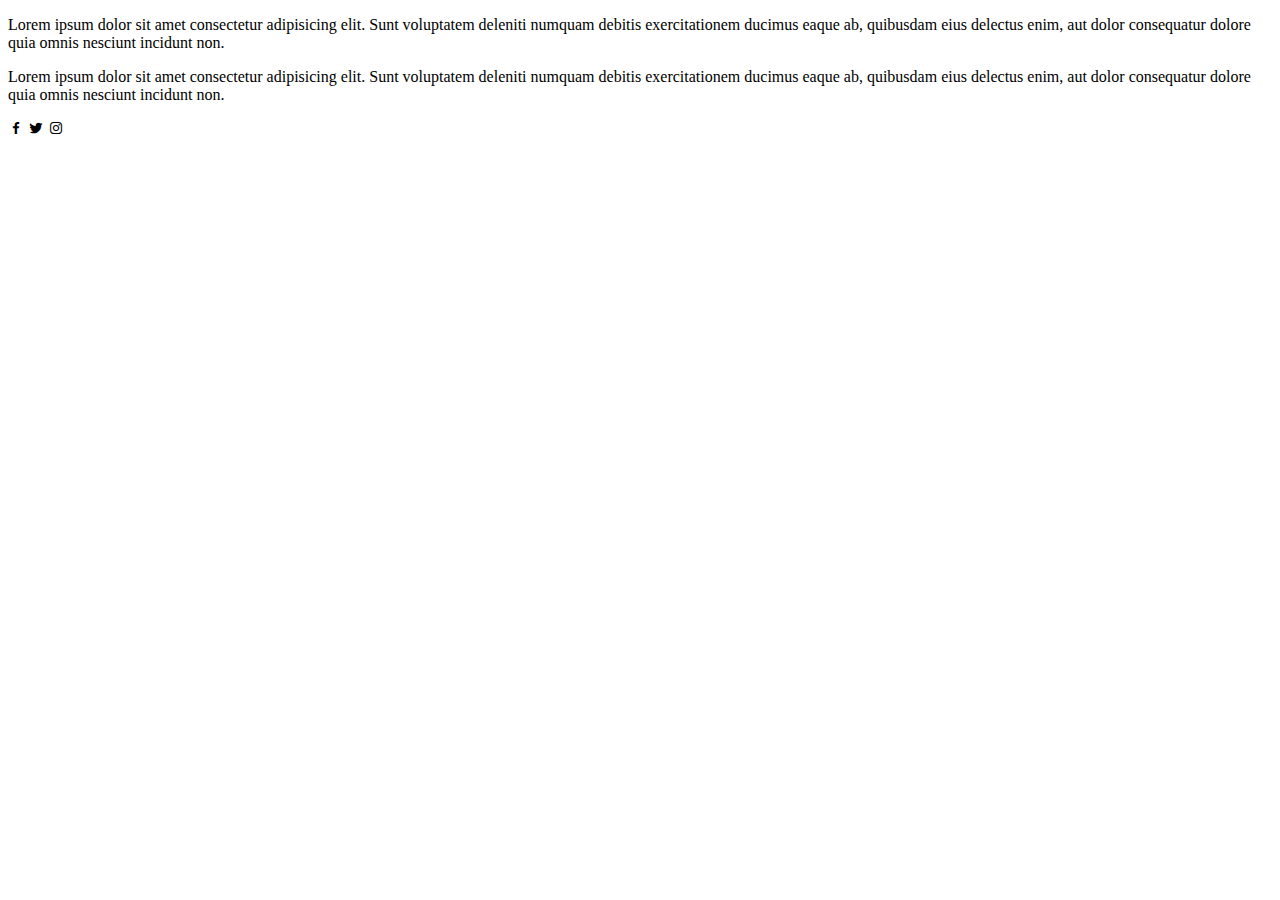
==== index.html @ 6dda94fc "20220620-PaginaWeb" ====
<!DOCTYPE html>
<html lang="es">
<head>
  <meta charset="UTF-8">
  <meta http-equiv="X-UA-Compatible" content="IE=edge">
  <meta name="viewport" content="width=device-width, initial-scale=1.0">
  <title>Pagina Web</title>
  <!-- from BoxIcons.com/usage --> 
  <link href='https://unpkg.com/boxicons@2.1.2/css/boxicons.min.css' rel='stylesheet'>
</head>
<body>
    
  <P>Lorem ipsum dolor sit amet consectetur adipisicing elit. Sunt voluptatem deleniti numquam debitis exercitationem ducimus eaque ab, quibusdam eius delectus enim, aut dolor consequatur dolore quia omnis nesciunt incidunt non.</P>
  
  <P>Lorem ipsum dolor sit amet consectetur adipisicing elit. Sunt voluptatem deleniti numquam debitis exercitationem ducimus eaque ab, quibusdam eius delectus enim, aut dolor consequatur dolore quia omnis nesciunt incidunt non.</P> 
  
  
<!-- /* From BoxIcons.com */ --> 
<i class='bx bxl-facebook' ></i>
<i class='bx bxl-twitter' ></i>
<i class='bx bxl-instagram' ></i>

</body>
</html>
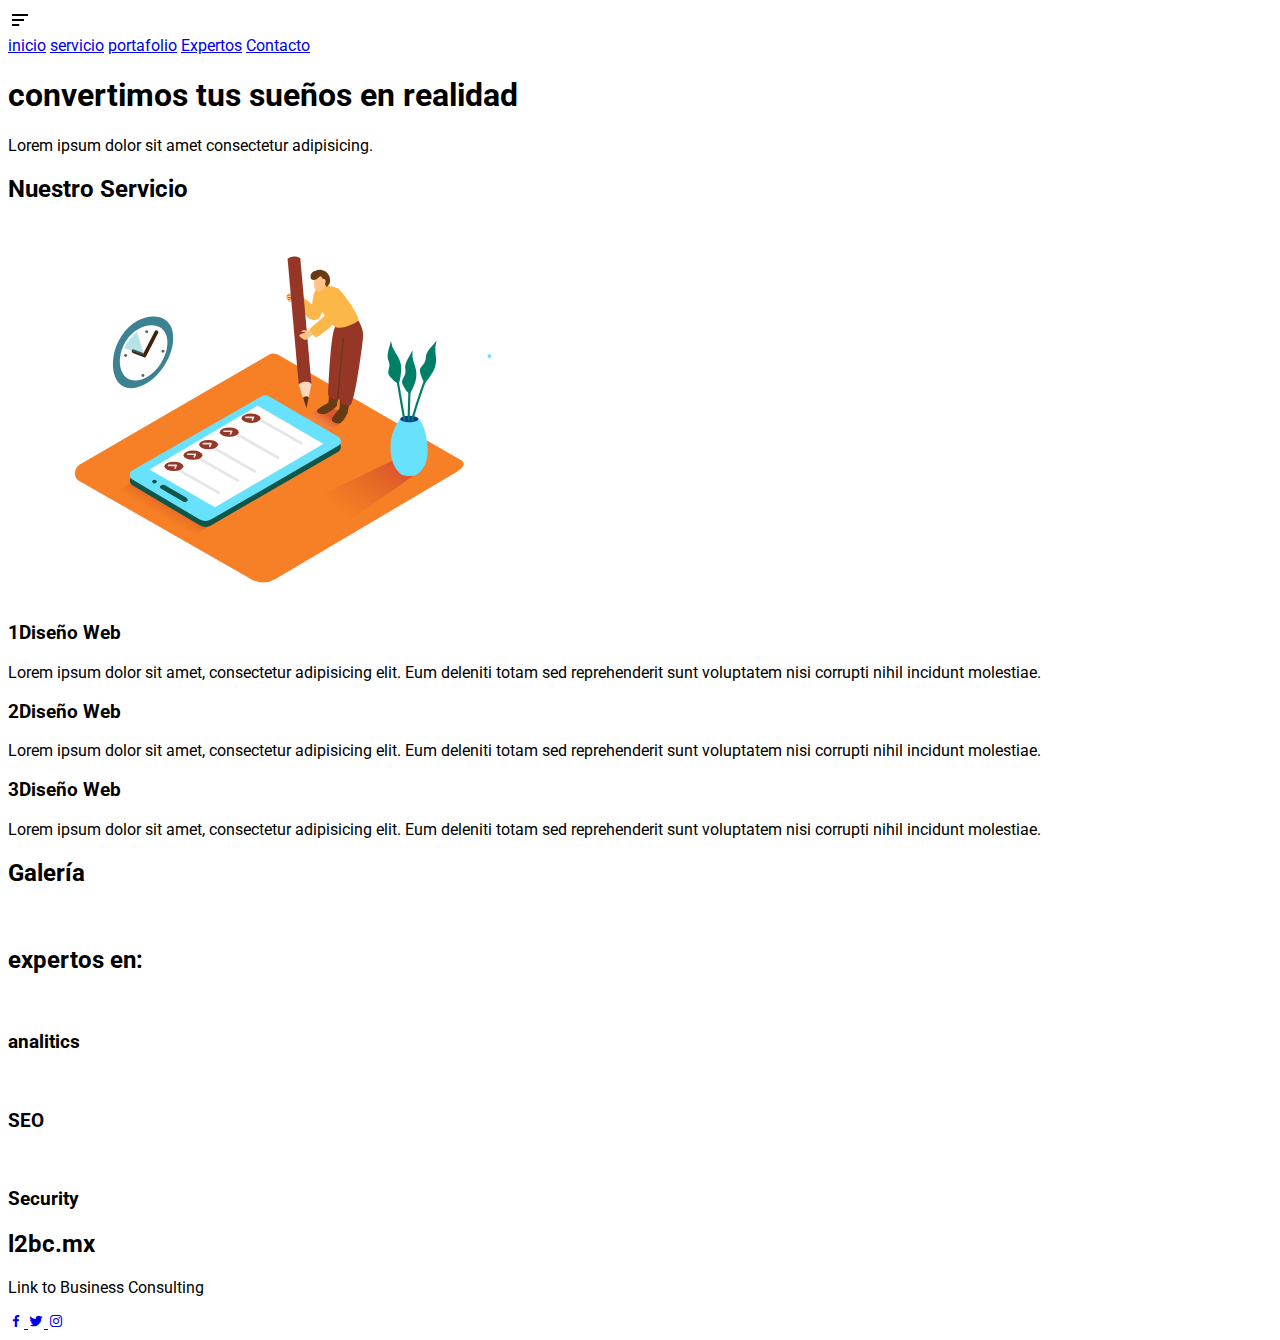
==== commit 50d73a8c: "20220705-AntesCSS" ====
--- a/index.html
+++ b/index.html
@@ -4,21 +4,114 @@
   <meta charset="UTF-8">
   <meta http-equiv="X-UA-Compatible" content="IE=edge">
   <meta name="viewport" content="width=device-width, initial-scale=1.0">
-  <title>Pagina Web</title>
+  <title>Curso Web Udemy</title>
   <!-- from BoxIcons.com/usage --> 
   <link href='https://unpkg.com/boxicons@2.1.2/css/boxicons.min.css' rel='stylesheet'>
+  <link rel="stylesheet" href="estilos.css">
+  <link rel="preconnect" href="https://fonts.googleapis.com">
+<link rel="preconnect" href="https://fonts.gstatic.com" crossorigin>
+<link href="https://fonts.googleapis.com/css2?family=Montserrat:wght@500&family=Roboto:wght@100;300;700&display=swap" rel="stylesheet">
 </head>
 <body>
-    
-  <P>Lorem ipsum dolor sit amet consectetur adipisicing elit. Sunt voluptatem deleniti numquam debitis exercitationem ducimus eaque ab, quibusdam eius delectus enim, aut dolor consequatur dolore quia omnis nesciunt incidunt non.</P>
-  
-  <P>Lorem ipsum dolor sit amet consectetur adipisicing elit. Sunt voluptatem deleniti numquam debitis exercitationem ducimus eaque ab, quibusdam eius delectus enim, aut dolor consequatur dolore quia omnis nesciunt incidunt non.</P> 
-  
-  
-<!-- /* From BoxIcons.com */ --> 
-<i class='bx bxl-facebook' ></i>
-<i class='bx bxl-twitter' ></i>
-<i class='bx bxl-instagram' ></i>
 
+<header class="header" id="inicio">
+  <img src="/Imagenes/bxMenuLeft.svg" alt="" class="hamburguesa">
+  <nav class="menu-navegacion">
+    <a href="#inicio">inicio</a>
+    <a href="#servicio">servicio</a>
+    <a href="#portafolio">portafolio</a>
+    <a href="#expertos">Expertos</a>
+    <a href="#contacto">Contacto</a>    
+  </nav>
+  <div class="contenedor head">
+    <h1>convertimos tus sueños en realidad</h1>
+    <p class="copy">Lorem ipsum dolor sit amet consectetur adipisicing.</p>
+  </div>
+</header>
+<main>
+  <section class="services contenedor" id="servicio">
+    <h2 class="subtitulo">Nuestro Servicio</h2>
+    <div class="contenedor-servicio">
+      <img src="/Imagenes/imgChecklist.svg" alt="" width="500px">
+      <div class="checklist-servicio">
+        <div class="service">
+          <h3 class="n-service"><span class="number" >1</span>Diseño Web</h3>
+          <p>Lorem ipsum dolor sit amet, consectetur adipisicing elit. Eum deleniti totam sed reprehenderit sunt voluptatem nisi corrupti nihil incidunt molestiae.</p>
+        </div>
+        <div class="service">
+          <h3 class="n-service"><span class="number" >2</span>Diseño Web</h3>
+          <p>Lorem ipsum dolor sit amet, consectetur adipisicing elit. Eum deleniti totam sed reprehenderit sunt voluptatem nisi corrupti nihil incidunt molestiae.</p>
+        </div>
+        <div class="service">
+          <h3 class="n-service"><span class="number" >3</span>Diseño Web</h3>
+          <p>Lorem ipsum dolor sit amet, consectetur adipisicing elit. Eum deleniti totam sed reprehenderit sunt voluptatem nisi corrupti nihil incidunt molestiae.</p>
+        </div>
+      </div>
+
+    </div>
+  </section>
+  <section class="galeria" id="portafolio">
+    <div class="contenedor">
+      <h2 class="subtitulo">Galería</h2>
+        <div class="contenedor-galeria">
+          <img src="imagenes/img01.jpeg" alt="" class="img-galeria">
+          <img src="imagenes/img02.jpeg" alt="" class="img-galeria">
+          <img src="imagenes/img03.jpeg" alt="" class="img-galeria">
+          <img src="imagenes/img04.jpeg" alt="" class="img-galeria">
+          <img src="imagenes/img05.jpeg" alt="" class="img-galeria">
+          <img src="imagenes/img06.jpeg" alt="" class="img-galeria">
+        </div>
+    </div>
+  </section>
+  <!-- <section class="imagen-light">
+    <img src="imagenes/bxWindowClose.svg" alt="" class="close">
+    <img src="" alt="" class="agregar-imagen">
+  </section> -->
+  <section class="contenedor" id="experto">
+    <h2 class="subtitulo">expertos en:</h2>
+    <section class="experts">
+      <div class="cont-expert"> 
+        <img src="imagenes/imgAnalytics.svg" alt="">
+        <h3 class="n-expert">analitics</h3>
+      </div>
+      <div class="cont-expert"> 
+        <img src="imagenes/imgSEO.svg" alt="">
+        <h3 class="n-expert">SEO</h3>
+      </div>
+      <div class="cont-expert"> 
+        <img src="imagenes/imgSecurity.svg" alt="">
+        <h3 class="n-expert">Security</h3>
+      </div>
+    </section>
+
+  </section>
+</main>
+
+<footer id="contacto">
+  <div class="contenedor footer-content">
+    <div class="contact-us">
+      <h2 class="brand">l2bc.mx</h2>
+      <p>Link to Business Consulting</p>
+    </div>
+    <div class="social-media">
+      <!-- /* From BoxIcons.com */ --> 
+      <a href="/" class="social-media-icon" >
+        <i class='bx bxl-facebook' ></i>
+      </a>
+      <a href="/" class="social-media-icon" >
+        <i class='bx bxl-twitter' ></i>
+      </a>
+      <a href="/" class="social-media-icon" >
+        <i class='bx bxl-instagram' ></i>        
+      </a>
+    </div>
+  </div>
+</footer>
+
+<!-- ---- Archivos JavaScript ---- -->
+<script src="js/menu.js" ></script>
+<script src="js/lightbox.js" ></script>
+ 
 </body>
-</html>+</html>
+
--- a/estilos.css
+++ b/estilos.css
@@ -0,0 +1,5 @@
+
+body {
+  font-family: 'Montserrat', sans-serif;
+  font-family: 'Roboto', sans-serif;
+}
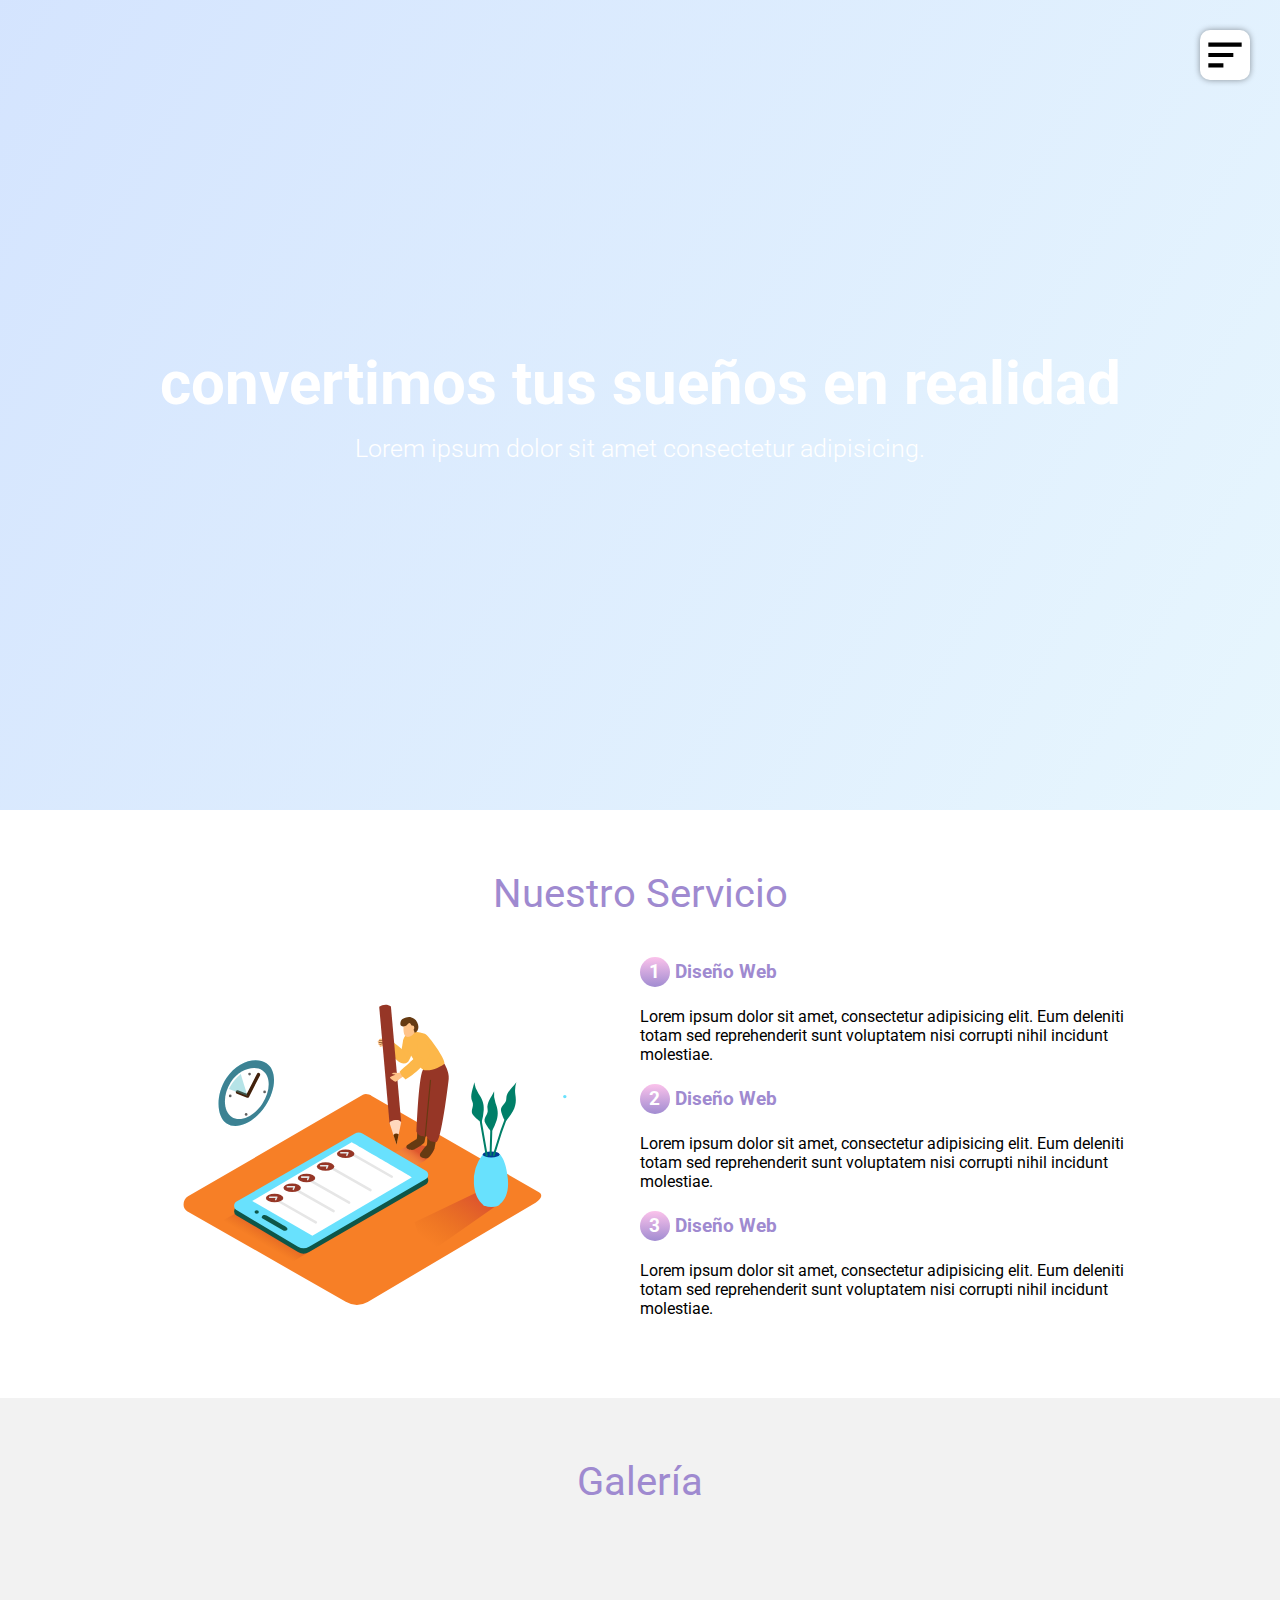
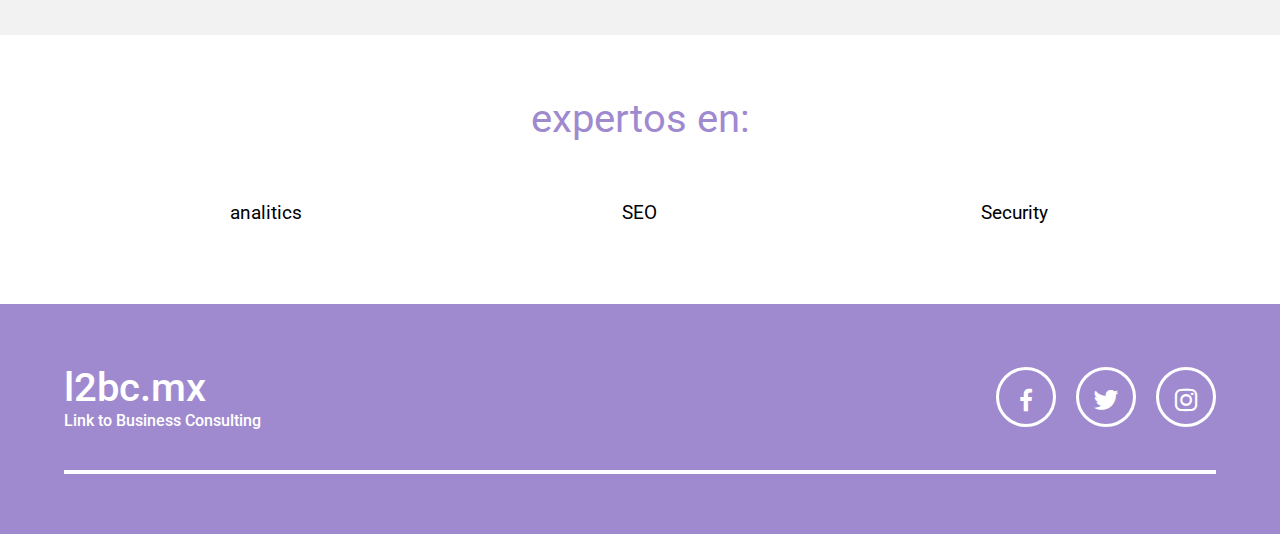
==== commit 1b8d3e7a: "20220708-AntesJS" ====
--- a/index.html
+++ b/index.html
@@ -20,16 +20,16 @@
     <a href="#inicio">inicio</a>
     <a href="#servicio">servicio</a>
     <a href="#portafolio">portafolio</a>
-    <a href="#expertos">Expertos</a>
-    <a href="#contacto">Contacto</a>    
+    <a href="#expertos">expertos</a>
+    <a href="#contacto">contacto</a>    
   </nav>
   <div class="contenedor head">
-    <h1>convertimos tus sueños en realidad</h1>
+    <h1 class="titulo" >convertimos tus sueños en realidad</h1>
     <p class="copy">Lorem ipsum dolor sit amet consectetur adipisicing.</p>
   </div>
 </header>
 <main>
-  <section class="services contenedor" id="servicio">
+  <section class="contenedor" id="servicio">
     <h2 class="subtitulo">Nuestro Servicio</h2>
     <div class="contenedor-servicio">
       <img src="/Imagenes/imgChecklist.svg" alt="" width="500px">
@@ -63,11 +63,13 @@
         </div>
     </div>
   </section>
-  <!-- <section class="imagen-light">
-    <img src="imagenes/bxWindowClose.svg" alt="" class="close">
-    <img src="" alt="" class="agregar-imagen">
-  </section> -->
-  <section class="contenedor" id="experto">
+  <!-- --- ++++++ Imagen - Light ++++++ ----- -->
+  <section class="imagen-light">
+    <img src="imagenes/bxSalir.svg" alt="" class="close">
+    <img src="/Imagenes/imgWorkspace3-extrasmall.png" alt="" class="agregar-imagen">
+  </section>
+<!-- --- ++++ Las clase las estructura -> Contenedor -> experts -> cont-experts -> n-experts +++ --- -->
+  <section class="contenedor" id="expertos">
     <h2 class="subtitulo">expertos en:</h2>
     <section class="experts">
       <div class="cont-expert"> 
@@ -106,6 +108,7 @@
       </a>
     </div>
   </div>
+  <div class="line"></div>
 </footer>
 
 <!-- ---- Archivos JavaScript ---- -->
--- a/estilos.css
+++ b/estilos.css
@@ -1,5 +1,396 @@
-
 body {
   font-family: 'Montserrat', sans-serif;
   font-family: 'Roboto', sans-serif;
 }
+
+/* ----- +++++++++ ------------- */
+
+:root{
+  scroll-behavior: smooth;
+}
+
+* {
+  margin: 0;
+  padding: 0;
+  box-sizing: border-box;
+}
+
+.contenedor {
+  width: 90%;
+  max-width: 1200px;
+  overflow: hidden;
+  margin: auto;
+  padding: 60px 0;
+}
+
+header {
+  /* --- vh = 1% de la altura de la ventana gráfica. Unidades de longitud relativa --- */
+  height: 90vh; 
+  /* --- desde webgradients.com -> seleccionar -> copy CSS --> paste aqui abajo ---- */
+  background-image: linear-gradient(120deg, #a1c4fd74 0%, #c2e9fb61 100%), url(/imagenes/imgWorkspace3-extrasmall.png);
+  /* background-image: linear-gradient(to right, #cf6cc880 33%, #ee609b95 66%, #ee609b9e 100%), url(/Imagenes/imgWorkspace3-extrasmall.png); */  
+  /* ----- No se porque las siguientes líneas no funcionaron -------- */
+  /* background-image: linear-gradient(to top, #a18cd181 0%, #fbc2eb80 100%), url(/Imagenes/imgWorkspace2-small.png); */
+  /* background-image: linear-gradient (120deg, rgba(241, 147, 251, 0.502) 0%, rgba(245, 87, 108, 0.507) 100%), url(/Imagenes/imgWorkspace2-small.png); */
+  background-repeat: no-repeat;
+  background-size: cover;
+  background-attachment: fixed;
+  background-position: center;
+}
+
+.head {
+  text-align: center;
+  padding: 0px;
+  height: 100%;
+  display: flex;
+  justify-content: center;
+  align-items: center;
+  flex-direction: column;
+  color: #fff;
+}
+
+.hamburguesa {
+  position: fixed;
+  top: 30px;
+  right: 30px;
+  background: #fff;
+  width: 50px;
+  height: 50px;
+  cursor: pointer;
+  border-radius: 10px;
+  box-shadow: 0 0 6px rgba(0, 0, 0, .4);
+}
+
+.menu-navegacion {
+  position: fixed;
+  top: 0;
+  right: 0;
+  width: 20vw;
+  height: 100%;
+  background-image: linear-gradient(to top, #5ee7df 0%, #b490ca 100%);
+  display: flex;
+  flex-direction: column;
+  justify-content: space-evenly;
+  align-items: center;
+  transition: transform .3s ease-in-out;
+  transform: translate(110%);           /*  si muevo translate de transform de 0-110% para visualizar la imagen y poder ajustar responsive  */
+  box-shadow: 0 0 6px rgba(0, 0, 0, .5);
+}
+
+.spread {
+  transform: translate(0);
+}
+
+.menu-navegacion a{
+  color: #fff;
+  text-decoration: none;
+  font-size: x-large;
+}
+
+.titulo {
+  font-size: 60px;
+  margin-bottom: 15px;
+}
+
+.copy {
+  font-weight: 300;
+  font-size: 25px;
+}
+
+/* --- +++++ Subtitulos ++++++ ----- */
+
+.subtitulo {
+  text-align: center;
+  font-weight: 400;
+  color: #9f8ad0;
+  margin-bottom: 40px;
+  font-size: 40px;
+}
+
+/* --- ++++ Contenedor Servicio +++ ---  */
+
+.contenedor-servicio {
+  display: flex;
+  justify-content: space-evenly;
+  align-items: center;
+  flex-wrap: wrap;
+}
+
+.contenedor-servicio img{
+  width: 40%;
+}
+
+.checklist-servicio {
+  width: 45%;
+}
+
+.service {
+  margin-bottom: 20px;
+}
+.n-service {
+  margin-bottom: 20px;
+  color: #9f8ad0;
+}
+
+.number{
+  display: inline-block;
+  background-image: linear-gradient(to top, #a18cd1 0%, #fbc2eb 100%);
+  width: 30px;
+  height: 30px;
+  color: #fff;
+  text-align: center;
+  border-radius: 50%;
+  font-weight: 700;
+  line-height: 30px;
+  margin-right: 5px;
+}
+
+.galeria {
+  background: #f2f2f2;
+}
+
+.contenedor-galeria {
+  display: flex;
+  justify-content: space-evenly;
+  flex-wrap: wrap;
+}
+
+.img-galeria {
+  object-fit: cover;
+  width: 30%;
+  display: block;
+  margin-bottom: 15px;
+  box-shadow: 0 0 6px rgba(0, 0, 0, .5);
+  cursor: pointer;
+}
+
+.imagen-light{
+  position: fixed;
+  background: rgba(0, 0, 0, .7);
+  width: 100%;
+  height: 100%;
+  top: 0;
+  left: 0;
+  display: flex;
+  justify-content: center;
+  align-items: center;
+  transform: translate(100%);   /*  si muevo translate en transform de 0-100% para visualizar la imagen y poder ajustar responsive  */
+  transition: transform .2s ease-in-out;
+}
+
+.show{
+  transform: translate(0) ;
+}
+
+.agregar-imagen{
+  object-fit: cover;
+  width: 60%;
+  border-radius: 10px;
+  transform: scale(0);  /*  si muevo scale de 0-1 para visualizar la imagen y poder ajustar responsive  */
+  transition: transform .3s .2s;
+}
+/* --- +++ Clase extra : para cuando dé click en la imagen +++ --- */
+.showImage{
+  transform: scale(1);
+}
+
+.close{
+  position: absolute;
+  top: 15px;
+  right: 15px;
+  width: 40px;
+  cursor: pointer;
+}
+
+.experts{
+  display: flex;
+  justify-content: space-evenly;
+  align-items: center;
+  flex-wrap: wrap;
+}
+
+.cont-expert{
+  width: 30%;
+  text-align: center;
+  margin-bottom: 20px;
+}
+
+.cont-expert img{
+  width: 80%;
+  display: block;
+  margin: 0 auto;
+}
+
+.n-expert{
+  display: inline-block;
+  margin-top: 20px;
+  width: 100%;
+  font-weight: 400;
+}
+
+  /* ------ ++++++++ Footer +++++ ------ */
+
+footer{
+  /* background-image: linear-gradient(to bottom, #ebc0fd 0%, #d9ded8 100%); */
+  background: #9f8ad0 ;
+  padding-bottom: 0.1px;
+}
+
+.footer-content{
+  display: flex;
+  justify-content: space-between;
+  align-items: center;
+  flex-wrap: wrap;
+  padding-top: 60px;
+  padding-bottom: 40px;
+}
+
+.contact-us{
+  width: 40%; 
+  color: #fff;
+}
+
+.brand{
+  font-weight: 500;
+  font-size: 40px;
+}
+
+.brand+p{
+  font-weight: 500;
+}
+
+.social-media{
+  width: 50%;
+  display: flex;
+  justify-content: flex-end;
+}
+
+.social-media-icon{
+  display: inline-block;
+  margin-left: 20px;
+  width: 60px;
+  height: 60px;
+  border: solid #fff;
+  border-radius: 50%;
+  text-align: center;
+  color: #fff;
+}
+
+.social-media-icon:hover{
+  background: #fff;
+  color: #764ba2;
+}
+
+.social-media-icon i{
+  font-size: 30px;
+  line-height: 60px;
+}
+
+.line{
+  width: 90%;
+  max-width: 1200px;
+  margin: 0 auto;
+  height: 4px;
+  background: #fff;
+  margin-bottom: 60px;
+}
+
+/* --- +++ Pantalla Responsive menos a 800px +++ ---  */
+
+@media screen and (max-width: 800px) {
+  .menu-navegacion{
+    width: 50vw;
+  }
+  
+  .titulo{
+    font-size: 40px;
+  }
+
+  .contenedor-servicio img{
+    width: 80%;
+    margin-bottom: 40px;
+  }
+
+  .checklist-servicio{
+    width: 80%;
+  }
+
+  .service{
+    margin-bottom: 30px;
+
+  }
+
+  .agregar-imagen{
+    width: 80%;
+  }
+
+  .img-galeria{
+    width: 45%;
+  }
+
+  .cont-expert{
+    width: 80%;
+  }
+
+  .footer-content{
+    justify-content: center;
+  }
+
+  .social-media{
+    width: 80%;
+    justify-content: space-evenly;
+  }
+
+  .social-media i{
+    margin-left: 0;
+  }
+
+  .social-media-icon{
+    margin-left: 0;
+  }
+
+  .contact-us{
+    text-align: center;
+    width: 80%;
+    margin-bottom: 40px;
+  }
+}
+
+/* --- +++ Pantalla Responsive menos a 500px +++ --- OJO: Ajustar .agregar-imagen / .imagen-light / .menu-navegacion */
+
+@media screen and (max-width: 500px) {
+  .menu-navegacion{
+    width: 65vw;
+  }
+
+  .hamburguesa{
+    top: 20px;
+    right: 20px;
+  }
+
+  .titulo{
+    font-size: 30px;
+  }
+
+  .subtitulo{
+    font-size: 30px;
+  }
+
+  .agregar-imagen{
+    width: 95%;
+  }
+
+  .img-galeria{
+    width: 95%;
+  }
+
+  .social-media{
+    width: 100%;
+  }
+
+  .contact-us{
+    width: 90%;
+  }
+}
+
+
